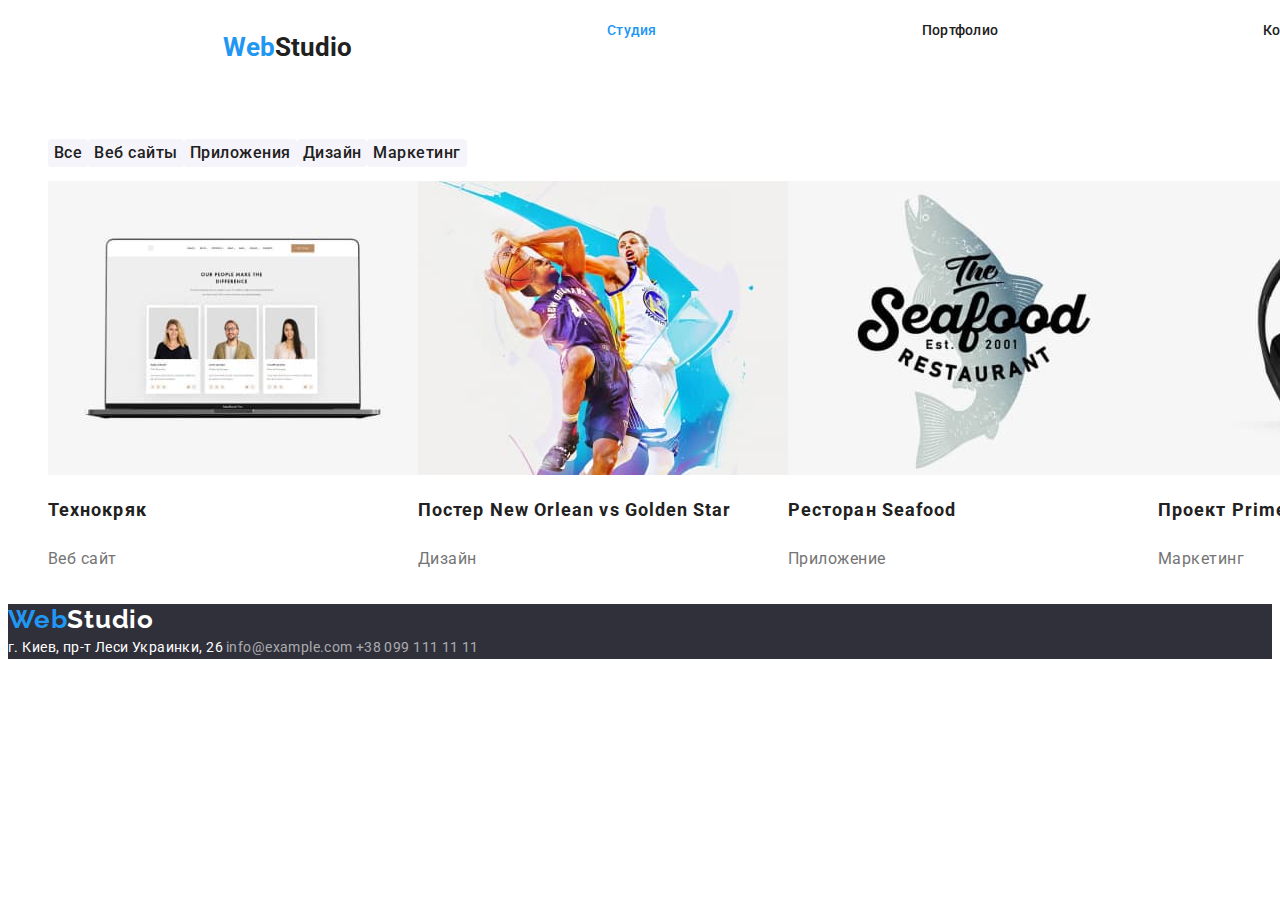
==== portfolio.html @ 74185b42 "added second page" ====
<!DOCTYPE html>
<html lang="ru">

<head>
    <meta charset="UTF-8">
    <meta http-equiv="X-UA-Compatible" content="IE=edge">
    <meta name="viewport" content="width=device-width, initial-scale=1.0">
    <title>The second homework</title>
    <link rel="preconnect" href="https://fonts.googleapis.com">
    <link rel="preconnect" href="https://fonts.gstatic.com" crossorigin>
    <link href="https://fonts.googleapis.com/css2?family=Raleway:wght@700&family=Roboto:wght@400;500;700;900&display=swap" rel="stylesheet">
    <link rel="stylesheet" href="./css/styles.css"> 
</head>

<body>
    <header class="header">
        <!-- логотип сайта -->
        <a class="link" href="index.html"><span class="word-web">Web</span>Studio</a>
        <!-- Навигация по сайту -->
        <nav class="nav">
            <ul class="nav-list list">
                <li><a class="link current" href="./index.html"> Студия</a></li>
                <li><a class="link" href="./portfolio.html"> Портфолио</a></li>
                <li><a class="link" href="#contacts"> Контакты</a></li>
            </ul>
        </nav>
        <!-- Телефон и кнопка Онлайн запись -->
        <ul class="nav-contacts list">
            <li><a class="contacts-link" href="mailto:info@devstudio.com">info@devstudio.com</a></li>
            <li><a class="contacts-link" href="tel:+380961111111">+38 096 111 11 11</a></li>
        </ul>
    </header>
    <main>
       <section class="projects">
           <h1 class="projects-title">Projects</h1>
           <nav class="filter">
               <ul class="filter-list list">
                   <li class="filter-item">
                    <button class="filter-button" type="button">Все</button>
                   </li>
                   <li class="filter-item">
                    <button class="filter-button" type="button">Веб сайты</button>
                   </li>
                   <li class="filter-item">
                    <button class="filter-button" type="button">Приложения</button>
                   </li>
                   <li class="filter-item">
                    <button class="filter-button" type="button">Дизайн</button>
                   </li>
                   <li class="filter-item">
                    <button class="filter-button" type="button">Маркетинг</button>
                   </li>
               </ul>
           </nav>
           <div class="product">
                <ul class="product-list list">
                    <li class="product-item">
                        <img class="product-picture" src="./images/2page1.jpg" width="370" alt="веб сайт">
                        <h2 class="product-title">Технокряк</h2>
                        <p class="product-signature">Веб сайт</p>
                    </li>
                    <li class="product-item">
                        <img class="product-picture" src="./images/2page2.jpg" width="370" alt="играют в баскетбол">
                        <h2 class="product-title">Постер <span lang="en">New Orlean vs Golden Star</span></h2>
                        <p class="product-signature">Дизайн</p>
                    </li>
                    <li class="product-item">
                        <img class="product-picture" src="./images/2page3.jpg" width="370" alt="Ресторан">
                        <h2 class="product-title">Ресторан <span lang="en">Seafood</span></h2>
                        <p class="product-signature">Приложение</p>
                    </li>
                    <li class="product-item">
                        <img class="product-picture" src="./images/2page4.jpg" width="370" alt="Проект прайм">
                        <h2 class="product-title">Проект <span lang="en">Prime</span></h2>
                        <p class="product-signature">Маркетинг</p>
                    </li>
                    <li class="product-item">
                        <img class="product-picture" src="./images/2page5.jpg" width="370" alt="проект боксис">
                        <h2 class="product-title">Проект <span lang="en">Boxes</span></h2>
                        <p class="product-signature">Приложение</p>
                    </li>
                    <li class="product-item">
                        <img class="product-picture" src="./images/2page6.jpg" width="370" alt="вдохновение не имеет границ">
                        <h2 class="product-title"><span lang="en">Inspiration has no Borders</span></h2>
                        <p class="product-signature">Веб сайт</p>
                    </li>
                    <li class="product-item">
                        <img class="product-picture" src="./images/2page7.jpg" width="370" alt="">
                        <h2 class="product-title">Издание Limited Edition</h2>
                        <p class="product-signature">Дизайн</p>
                    </li>
                    <li class="product-item">
                        <img class="product-picture" src="./images/2page8.jpg" width="370" alt="Проект Лаб">
                        <h2 class="product-title">Проект LAB</h2>
                        <p class="product-signature">Маркетинг</p>
                    </li>
                    <li class="product-item">
                        <img class="product-picture" src="./images/2page9.jpg" width="370" alt="растущий бизнес">
                        <h2 class="product-title">Growing Business</h2>
                        <p class="product-signature">Приложение</p>
                    </li>
                </ul>
           </div>
       </section>

    </main>
        
        <!-- Footer -->
        <footer class="footer">
            <a class="footer-link" href="index.html"> <span class="nav-word-web">Web</span>Studio</a>
        
            <address id="contacts">
                <a class="footer-address"
                    href="https://www.google.com.ua/maps/place/%D0%B1%D1%83%D0%BB.+%D0%9B%D0%B5%D1%81%D0%B8+%D0%A3%D0%BA%D1%80%D0%B0%D0%B8%D0%BD%D0%BA%D0%B8,+26,+%D0%9A%D0%B8%D0%B5%D0%B2,+02000/@50.4265807,30.5361971,17z/data=!3m1!4b1!4m5!3m4!1s0x40d4cf0e033ecbe9:0x57a4dffefec77da0!8m2!3d50.4265807!4d30.5383858?hl=ru"
                    target="_blank" rel="noopener nofollow noreferrer">г. Киев, пр-т Леси Украинки, 26</a>
                <a class="footer-contacts" href="mailto:info@example.com">info@example.com</a>
                <a class="footer-contacts" href="+380991111111">+38 099 111 11 11</a>
            </address>
        </footer>
        </body>
        
        </html>
---- css/styles.css ----
:root {
    --primary-text-color: #757575;
    --secondary-text-color:#212121;
    --accent-color: #2196F3;
    --secondary-accent-color:#2F303A;
    --white-color:#ffffff;
    --filter-background:#F5F4FA;
}

body {
    color: var(--primary-text-color);
    background-color: var(--white-color);
    font-family:'Roboto', 'sans-serif';
    font-size: 14px;
}

/* Max weight of site */
.section-primary.max-weight {
    width: 1600px;
    background-color:var(--secondary-accent-color);
}
/* Удаление точек списка */
.list {
    list-style: none;
}
/* Шапка сайта */
/* Лого */

/* Стиль слова web в логотипе */
.header .word-web {
 color:var(--accent-color)  ; 
}
/* Стиль слова Studio */
.header .link {
    color:var(--secondary-text-color);
    font-weight: 700;
    font-size: 26px;
    line-height: 31px;
}
/* Текущая страница сайта */
.nav .link.current {
    color:var(--accent-color);
    font-weight: 500;
    font-size: 14px;
    line-height: 16px;
    letter-spacing: 0.02em;
}
/* Список кнопок навигации в шапке кроме текущей */
.nav-list .link {
    color:var(--secondary-text-color);
    font-weight: 500;
    font-size: 14px;
    line-height: 16px;
    letter-spacing: 0.02em;
}

/* Меняем цвет при ховере и фокусе */
.nav-list .link:hover,
.nav-list .link:focus {
    color:var(--accent-color);
}

/* Стили кнопок e-mail и телефона  */
.nav-contacts .contacts-link {
    color:var(--secondary-text-color);
    font-weight: 500;
    font-size: 14px;
    line-height: 16px;
    letter-spacing: 0.02em;
}
/* Меняем цвет контактов при ховере и фокусе */
.nav-contacts .contacts-link:hover,
.nav-contacts .contacts-link:focus {
    color: var(--accent-color);
}

/* Выравнивание элементов блока в ряд */
.header {
    display: flex;
}
/* Расположение логотипа */
.link:first-child {
    padding-top: 24px;
    padding-left: 215px;
    width: 145px;
    height: 31px;
    text-decoration:none;
}
/* Расположение навигации в строчку */
.nav-list {
    display:flex;
}
.nav-list .link:first-child {
    padding-right: 50px;
}

/* Главная секция */
.section-primary {
    color:var(--white-color);
    background-color:var(--secondary-accent-color);
    width:1600px;
}
.primary-button {
    color:var(--white-color);
    background-color:var(--accent-color);
    padding: 10px 32px;
    border:0;
    box-shadow: 0px 4px 4px rgba(0, 0, 0, 0.15);
    border-radius: 4px;
    font-weight: 700;
    font-size: 16px;
    line-height: 30px;
    cursor: pointer;
}

.primary-title {
    color:var(--white-color);
    background-color:var(--secondary-accent-color);
    padding: 200px 450px 280px 450px;
    font-weight: 900;
    font-size: 44px;
    line-height: 60px;
    text-transform: uppercase;
}
/* Цвет абзацев остальных секций */
.section .section-title {
    color: var(--secondary-text-color);
    font-style: normal;
    font-weight: 700;
    font-size: 36px;
    line-height: 16px;
    letter-spacing: 0.03em; 
}
.section-paragraph {
    color:var(--primary-text-color);
    font-size: 14px;
    line-height: 24px;
    letter-spacing: 0.03em;
}

/* Секция команда */
.members .title {
    color:var(--secondary-text-color);
    font-weight: 500;
    font-size: 16px;
    line-height: 19px;
    letter-spacing: 0.03em; 
}

.members .section-paragraph {
    color:var(--primary-text-color);
    font-size: 16px;
    line-height: 19px;
    letter-spacing: 0.03em;
}
/* Футер */
.footer {
    background-color:var(--secondary-accent-color);
}

.footer .footer-link {
    font-family: 'Raleway';
    font-style: normal;
    font-weight: 700;
    font-size: 26px;
    line-height: 31px;
    letter-spacing: 0.03em;
    color:var(--white-color);
    text-decoration: none;
}
.footer .nav-word-web {
    color:var(--accent-color);
}

.footer-contacts {
    --footer-contacts:rgba(255, 255, 255, 0.6);
    color:var(--footer-contacts);
    font-style: normal;
    font-size: 14px;
    line-height: 24px;
    text-decoration: none;
    letter-spacing: 0.03em;
}
.footer-contacts:hover,
.footer-contacts:focus {
    color: var(--accent-color);
}
.footer-address {
    color:var(--white-color);
    font-style: normal;
    font-size: 14px;
    line-height: 24px;
    letter-spacing: 0.03em;
    text-decoration: none;
}

/* ВТОРАЯ СТРАНИЦА */
/* Декорация фильтра */
.filter-list {
    display: flex;
}
/* Фильтр */
.filter-button {
    color:var(--secondary-text-color);
    background-color:var(--filter-background);
    border-radius: 4px;
    border-style: none;
    font-family:'Roboto';
    font-weight: 500;
    font-size: 16px;
    line-height: 26px;
    text-align: center;
    letter-spacing: 0.03em;
    cursor: pointer;
}
.filter-button:hover,
.filter-button:focus {
    color: var(--white-color);
    background-color: var(--accent-color);
    box-shadow: 0px 3px 1px rgba(0, 0, 0, 0.1);
}
/* Свойства картинок */
.projects-title {
    visibility: hidden;
}
.product-picture {
    width: 370px;
}
.product-title {
    color: var(--secondary-text-color);
    font-weight: 700;
    font-size: 18px;
    line-height: 36px;
    letter-spacing: 0.06em;
}
.product-signature {
    color: var(--primary-text-color);
    font-size: 16px;
    line-height: 30px;
    letter-spacing: 0.03em;
}
.product-list {
    display: flex;
}
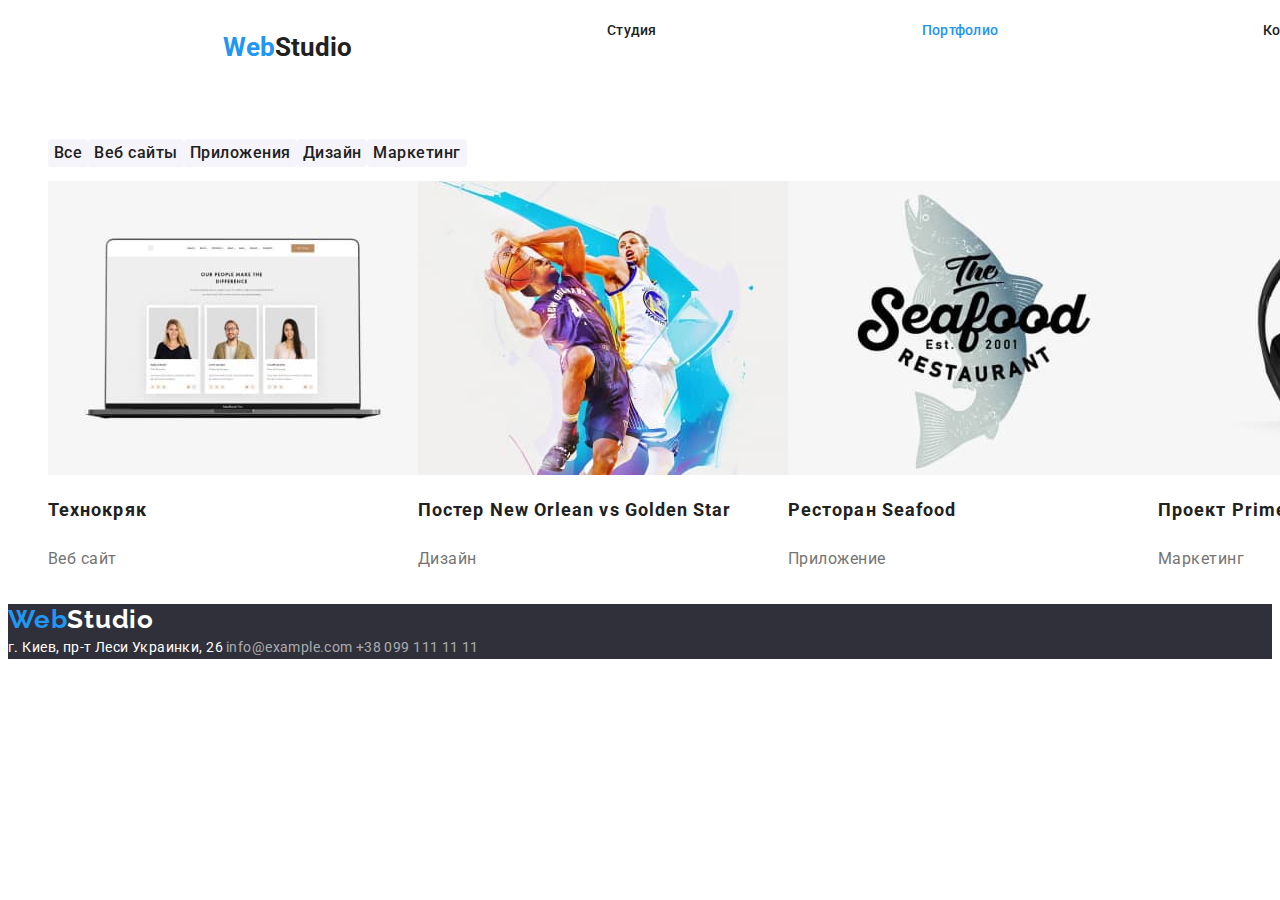
==== commit 27d42414: "current position for the second page is changed" ====
--- a/portfolio.html
+++ b/portfolio.html
@@ -19,8 +19,8 @@
         <!-- Навигация по сайту -->
         <nav class="nav">
             <ul class="nav-list list">
-                <li><a class="link current" href="./index.html"> Студия</a></li>
-                <li><a class="link" href="./portfolio.html"> Портфолио</a></li>
+                <li><a class="link" href="./index.html"> Студия</a></li>
+                <li><a class="link current" href="./portfolio.html"> Портфолио</a></li>
                 <li><a class="link" href="#contacts"> Контакты</a></li>
             </ul>
         </nav>
--- a/css/styles.css
+++ b/css/styles.css
@@ -111,6 +111,7 @@
     font-size: 16px;
     line-height: 30px;
     cursor: pointer;
+    text-align: center;
 }
 
 .primary-title {
@@ -121,6 +122,7 @@
     font-size: 44px;
     line-height: 60px;
     text-transform: uppercase;
+    text-align: center;
 }
 /* Цвет абзацев остальных секций */
 .section .section-title {
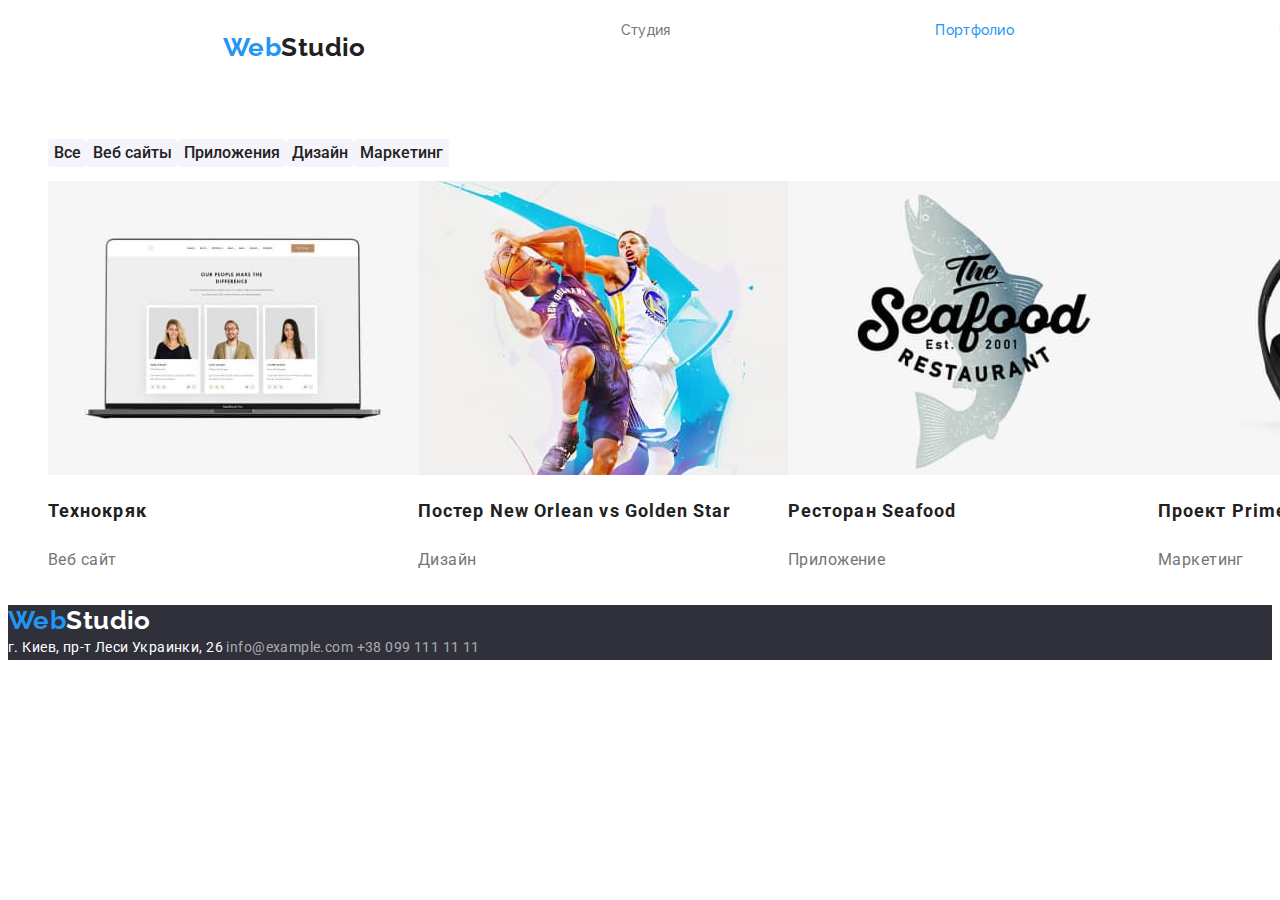
==== commit 2e808984: "внесені правки в css" ====
--- a/portfolio.html
+++ b/portfolio.html
@@ -33,74 +33,70 @@
     <main>
        <section class="projects">
            <h1 class="projects-title">Projects</h1>
-           <nav class="filter">
-               <ul class="filter-list list">
-                   <li class="filter-item">
-                    <button class="filter-button" type="button">Все</button>
-                   </li>
-                   <li class="filter-item">
-                    <button class="filter-button" type="button">Веб сайты</button>
-                   </li>
-                   <li class="filter-item">
-                    <button class="filter-button" type="button">Приложения</button>
-                   </li>
-                   <li class="filter-item">
-                    <button class="filter-button" type="button">Дизайн</button>
-                   </li>
-                   <li class="filter-item">
-                    <button class="filter-button" type="button">Маркетинг</button>
-                   </li>
-               </ul>
-           </nav>
-           <div class="product">
-                <ul class="product-list list">
-                    <li class="product-item">
-                        <img class="product-picture" src="./images/2page1.jpg" width="370" alt="веб сайт">
-                        <h2 class="product-title">Технокряк</h2>
-                        <p class="product-signature">Веб сайт</p>
-                    </li>
-                    <li class="product-item">
-                        <img class="product-picture" src="./images/2page2.jpg" width="370" alt="играют в баскетбол">
-                        <h2 class="product-title">Постер <span lang="en">New Orlean vs Golden Star</span></h2>
-                        <p class="product-signature">Дизайн</p>
-                    </li>
-                    <li class="product-item">
-                        <img class="product-picture" src="./images/2page3.jpg" width="370" alt="Ресторан">
-                        <h2 class="product-title">Ресторан <span lang="en">Seafood</span></h2>
-                        <p class="product-signature">Приложение</p>
-                    </li>
-                    <li class="product-item">
-                        <img class="product-picture" src="./images/2page4.jpg" width="370" alt="Проект прайм">
-                        <h2 class="product-title">Проект <span lang="en">Prime</span></h2>
-                        <p class="product-signature">Маркетинг</p>
-                    </li>
-                    <li class="product-item">
-                        <img class="product-picture" src="./images/2page5.jpg" width="370" alt="проект боксис">
-                        <h2 class="product-title">Проект <span lang="en">Boxes</span></h2>
-                        <p class="product-signature">Приложение</p>
-                    </li>
-                    <li class="product-item">
-                        <img class="product-picture" src="./images/2page6.jpg" width="370" alt="вдохновение не имеет границ">
-                        <h2 class="product-title"><span lang="en">Inspiration has no Borders</span></h2>
-                        <p class="product-signature">Веб сайт</p>
-                    </li>
-                    <li class="product-item">
-                        <img class="product-picture" src="./images/2page7.jpg" width="370" alt="">
-                        <h2 class="product-title">Издание Limited Edition</h2>
-                        <p class="product-signature">Дизайн</p>
-                    </li>
-                    <li class="product-item">
-                        <img class="product-picture" src="./images/2page8.jpg" width="370" alt="Проект Лаб">
-                        <h2 class="product-title">Проект LAB</h2>
-                        <p class="product-signature">Маркетинг</p>
-                    </li>
-                    <li class="product-item">
-                        <img class="product-picture" src="./images/2page9.jpg" width="370" alt="растущий бизнес">
-                        <h2 class="product-title">Growing Business</h2>
-                        <p class="product-signature">Приложение</p>
-                    </li>
-                </ul>
-           </div>
+        <ul class="filter-list list">
+            <li class="filter-item">
+                <button class="filter-button" type="button">Все</button>
+            </li>
+            <li class="filter-item">
+                <button class="filter-button" type="button">Веб сайты</button>
+            </li>
+            <li class="filter-item">
+                <button class="filter-button" type="button">Приложения</button>
+            </li>
+            <li class="filter-item">
+                <button class="filter-button" type="button">Дизайн</button>
+            </li>
+            <li class="filter-item">
+                <button class="filter-button" type="button">Маркетинг</button>
+            </li>
+        </ul>
+        <ul class="product-list list">
+            <li class="product-item">
+                <img class="product-picture" src="./images/2page1.jpg" width="370" alt="веб сайт">
+                <h2 class="product-title">Технокряк</h2>
+                <p class="product-signature">Веб сайт</p>
+            </li>
+            <li class="product-item">
+                <img class="product-picture" src="./images/2page2.jpg" width="370" alt="играют в баскетбол">
+                <h2 class="product-title">Постер <span lang="en">New Orlean vs Golden Star</span></h2>
+                <p class="product-signature">Дизайн</p>
+            </li>
+            <li class="product-item">
+                <img class="product-picture" src="./images/2page3.jpg" width="370" alt="Ресторан">
+                <h2 class="product-title">Ресторан <span lang="en">Seafood</span></h2>
+                <p class="product-signature">Приложение</p>
+            </li>
+            <li class="product-item">
+                <img class="product-picture" src="./images/2page4.jpg" width="370" alt="Проект прайм">
+                <h2 class="product-title">Проект <span lang="en">Prime</span></h2>
+                <p class="product-signature">Маркетинг</p>
+            </li>
+            <li class="product-item">
+                <img class="product-picture" src="./images/2page5.jpg" width="370" alt="проект боксис">
+                <h2 class="product-title">Проект <span lang="en">Boxes</span></h2>
+                <p class="product-signature">Приложение</p>
+            </li>
+            <li class="product-item">
+                <img class="product-picture" src="./images/2page6.jpg" width="370" alt="вдохновение не имеет границ">
+                <h2 class="product-title"><span lang="en">Inspiration has no Borders</span></h2>
+                <p class="product-signature">Веб сайт</p>
+            </li>
+            <li class="product-item">
+                <img class="product-picture" src="./images/2page7.jpg" width="370" alt="">
+                <h2 class="product-title">Издание Limited Edition</h2>
+                <p class="product-signature">Дизайн</p>
+            </li>
+            <li class="product-item">
+                <img class="product-picture" src="./images/2page8.jpg" width="370" alt="Проект Лаб">
+                <h2 class="product-title">Проект LAB</h2>
+                <p class="product-signature">Маркетинг</p>
+            </li>
+            <li class="product-item">
+                <img class="product-picture" src="./images/2page9.jpg" width="370" alt="растущий бизнес">
+                <h2 class="product-title">Growing Business</h2>
+                <p class="product-signature">Приложение</p>
+            </li>
+        </ul>
        </section>
 
     </main>
--- a/css/styles.css
+++ b/css/styles.css
@@ -12,6 +12,7 @@
     background-color: var(--white-color);
     font-family:'Roboto', 'sans-serif';
     font-size: 14px;
+    letter-spacing: 0.03em;
 }
 
 /* Max weight of site */
@@ -25,7 +26,10 @@
 }
 /* Шапка сайта */
 /* Лого */
-
+/* Шрифт логотипа */
+.header:first-child {
+    font-family: 'Raleway';
+}
 /* Стиль слова web в логотипе */
 .header .word-web {
  color:var(--accent-color)  ; 
@@ -35,22 +39,22 @@
     color:var(--secondary-text-color);
     font-weight: 700;
     font-size: 26px;
-    line-height: 31px;
+    line-height: 1.2;
 }
 /* Текущая страница сайта */
 .nav .link.current {
     color:var(--accent-color);
     font-weight: 500;
     font-size: 14px;
-    line-height: 16px;
+    line-height: 1.1;
     letter-spacing: 0.02em;
 }
 /* Список кнопок навигации в шапке кроме текущей */
 .nav-list .link {
-    color:var(--secondary-text-color);
-    font-weight: 500;
-    font-size: 14px;
-    line-height: 16px;
+    color:var(--primary-text-color);
+    font-weight: 500;
+    font-size: 14px;
+    line-height: 1.1;
     letter-spacing: 0.02em;
 }
 
@@ -62,10 +66,10 @@
 
 /* Стили кнопок e-mail и телефона  */
 .nav-contacts .contacts-link {
-    color:var(--secondary-text-color);
-    font-weight: 500;
-    font-size: 14px;
-    line-height: 16px;
+    color:var(--primary-text-color);
+    font-weight: 500;
+    font-size: 14px;
+    line-height: 1.1;
     letter-spacing: 0.02em;
 }
 /* Меняем цвет контактов при ховере и фокусе */
@@ -109,9 +113,13 @@
     border-radius: 4px;
     font-weight: 700;
     font-size: 16px;
-    line-height: 30px;
+    line-height: 1.9;
     cursor: pointer;
     text-align: center;
+}
+.primary-button:hover,
+.primary-button:focus {
+    background-color:#188ce8;
 }
 
 .primary-title {
@@ -120,24 +128,23 @@
     padding: 200px 450px 280px 450px;
     font-weight: 900;
     font-size: 44px;
-    line-height: 60px;
+    line-height: 1.4;
     text-transform: uppercase;
     text-align: center;
 }
 /* Цвет абзацев остальных секций */
 .section .section-title {
     color: var(--secondary-text-color);
-    font-style: normal;
+    font style: Bold
     font-weight: 700;
     font-size: 36px;
-    line-height: 16px;
-    letter-spacing: 0.03em; 
+    line-height: 1.1;
+    line height: 100%;
 }
 .section-paragraph {
     color:var(--primary-text-color);
     font-size: 14px;
-    line-height: 24px;
-    letter-spacing: 0.03em;
+    line-height: 1.7;
 }
 
 /* Секция команда */
@@ -145,15 +152,13 @@
     color:var(--secondary-text-color);
     font-weight: 500;
     font-size: 16px;
-    line-height: 19px;
-    letter-spacing: 0.03em; 
+    line-height: 1.2;
 }
 
 .members .section-paragraph {
     color:var(--primary-text-color);
     font-size: 16px;
-    line-height: 19px;
-    letter-spacing: 0.03em;
+    line-height: 1.2;
 }
 /* Футер */
 .footer {
@@ -165,8 +170,7 @@
     font-style: normal;
     font-weight: 700;
     font-size: 26px;
-    line-height: 31px;
-    letter-spacing: 0.03em;
+    line-height: 1.2;
     color:var(--white-color);
     text-decoration: none;
 }
@@ -179,9 +183,8 @@
     color:var(--footer-contacts);
     font-style: normal;
     font-size: 14px;
-    line-height: 24px;
+    line-height: 1.7;
     text-decoration: none;
-    letter-spacing: 0.03em;
 }
 .footer-contacts:hover,
 .footer-contacts:focus {
@@ -191,8 +194,7 @@
     color:var(--white-color);
     font-style: normal;
     font-size: 14px;
-    line-height: 24px;
-    letter-spacing: 0.03em;
+    line-height: 1.7;
     text-decoration: none;
 }
 
@@ -210,9 +212,8 @@
     font-family:'Roboto';
     font-weight: 500;
     font-size: 16px;
-    line-height: 26px;
+    line-height: 1.6;
     text-align: center;
-    letter-spacing: 0.03em;
     cursor: pointer;
 }
 .filter-button:hover,
@@ -232,14 +233,13 @@
     color: var(--secondary-text-color);
     font-weight: 700;
     font-size: 18px;
-    line-height: 36px;
+    line-height: 2;
     letter-spacing: 0.06em;
 }
 .product-signature {
     color: var(--primary-text-color);
     font-size: 16px;
-    line-height: 30px;
-    letter-spacing: 0.03em;
+    line-height: 1.9;
 }
 .product-list {
     display: flex;
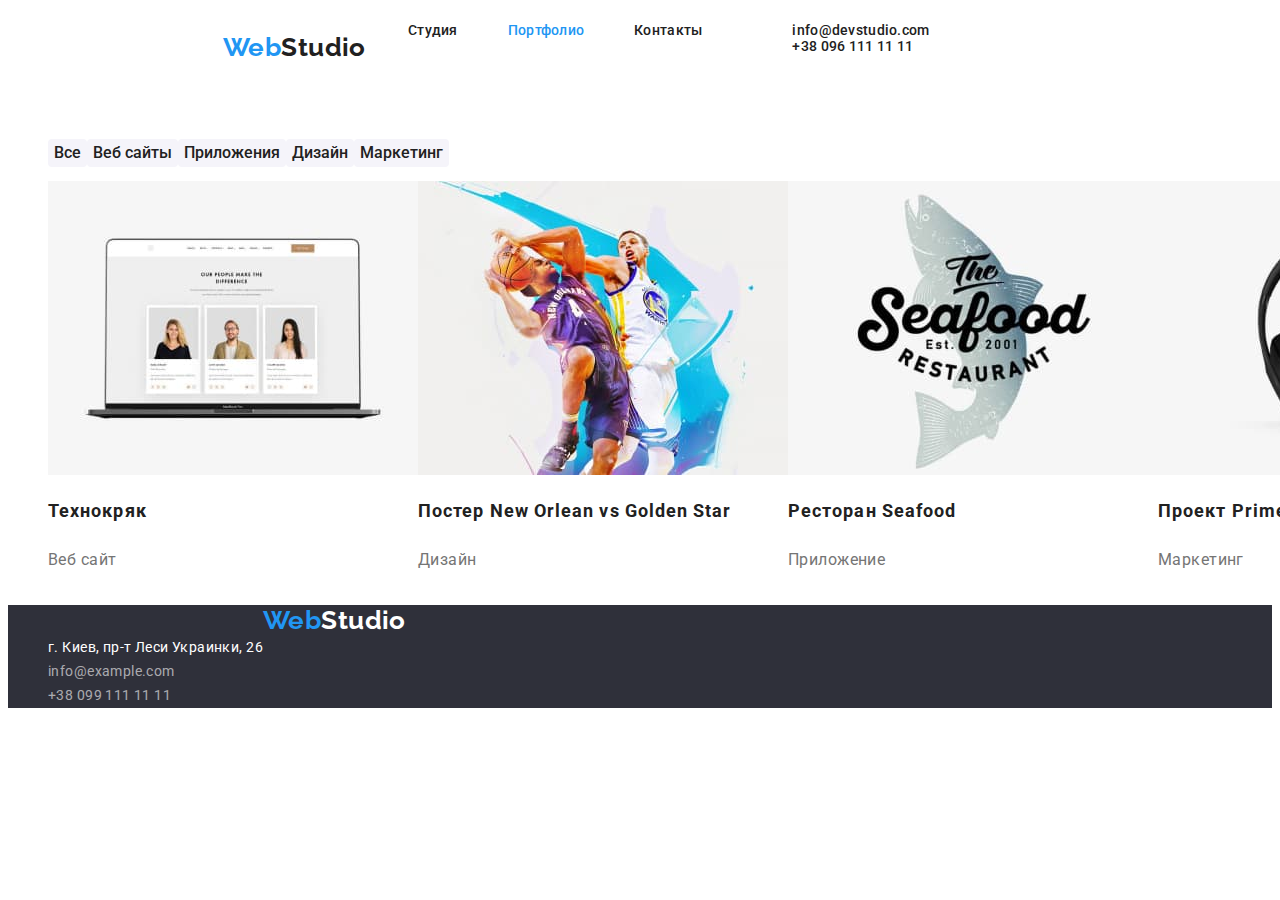
==== commit ab82d71a: "comments are done" ====
--- a/portfolio.html
+++ b/portfolio.html
@@ -15,7 +15,7 @@
 <body>
     <header class="header">
         <!-- логотип сайта -->
-        <a class="link" href="index.html"><span class="word-web">Web</span>Studio</a>
+        <a class="logo" href="index.html"><span class="word-web">Web</span>Studio</a>
         <!-- Навигация по сайту -->
         <nav class="nav">
             <ul class="nav-list list">
@@ -103,14 +103,15 @@
         
         <!-- Footer -->
         <footer class="footer">
-            <a class="footer-link" href="index.html"> <span class="nav-word-web">Web</span>Studio</a>
-        
             <address id="contacts">
-                <a class="footer-address"
-                    href="https://www.google.com.ua/maps/place/%D0%B1%D1%83%D0%BB.+%D0%9B%D0%B5%D1%81%D0%B8+%D0%A3%D0%BA%D1%80%D0%B0%D0%B8%D0%BD%D0%BA%D0%B8,+26,+%D0%9A%D0%B8%D0%B5%D0%B2,+02000/@50.4265807,30.5361971,17z/data=!3m1!4b1!4m5!3m4!1s0x40d4cf0e033ecbe9:0x57a4dffefec77da0!8m2!3d50.4265807!4d30.5383858?hl=ru"
-                    target="_blank" rel="noopener nofollow noreferrer">г. Киев, пр-т Леси Украинки, 26</a>
-                <a class="footer-contacts" href="mailto:info@example.com">info@example.com</a>
-                <a class="footer-contacts" href="+380991111111">+38 099 111 11 11</a>
+                <ul class="list">
+                    <li><a class="logo" href="index.html"> <span class="nav-word-web">Web</span>Studio</a></li>
+                    <li><a class="footer-address"
+                            href="https://www.google.com.ua/maps/place/%D0%B1%D1%83%D0%BB.+%D0%9B%D0%B5%D1%81%D0%B8+%D0%A3%D0%BA%D1%80%D0%B0%D0%B8%D0%BD%D0%BA%D0%B8,+26,+%D0%9A%D0%B8%D0%B5%D0%B2,+02000/@50.4265807,30.5361971,17z/data=!3m1!4b1!4m5!3m4!1s0x40d4cf0e033ecbe9:0x57a4dffefec77da0!8m2!3d50.4265807!4d30.5383858?hl=ru"
+                            target="_blank" rel="noopener nofollow noreferrer">г. Киев, пр-т Леси Украинки, 26</a></li>
+                    <li><a class="footer-contacts" href="mailto:info@example.com">info@example.com</a></li>
+                    <li><a class="footer-contacts" href="+380991111111">+38 099 111 11 11</a></li>
+                </ul>
             </address>
         </footer>
         </body>
--- a/css/styles.css
+++ b/css/styles.css
@@ -27,8 +27,18 @@
 /* Шапка сайта */
 /* Лого */
 /* Шрифт логотипа */
-.header:first-child {
+.logo {
+    color: var(--secondary-text-color);
     font-family: 'Raleway';
+    font-weight: 700;
+    font-size: 26px;
+    line-height: 1.2;
+    text-decoration: none;
+    padding-top: 24px;
+    padding-left: 215px;
+    width: 145px;
+    height: 31px;
+
 }
 /* Стиль слова web в логотипе */
 .header .word-web {
@@ -48,14 +58,16 @@
     font-size: 14px;
     line-height: 1.1;
     letter-spacing: 0.02em;
+    text-decoration: none;
 }
 /* Список кнопок навигации в шапке кроме текущей */
 .nav-list .link {
-    color:var(--primary-text-color);
+    color:var(--secondary-text-color);
     font-weight: 500;
     font-size: 14px;
     line-height: 1.1;
     letter-spacing: 0.02em;
+    text-decoration: none;
 }
 
 /* Меняем цвет при ховере и фокусе */
@@ -66,11 +78,12 @@
 
 /* Стили кнопок e-mail и телефона  */
 .nav-contacts .contacts-link {
-    color:var(--primary-text-color);
+    color:var(--secondary-text-color);
     font-weight: 500;
     font-size: 14px;
     line-height: 1.1;
     letter-spacing: 0.02em;
+    text-decoration: none;
 }
 /* Меняем цвет контактов при ховере и фокусе */
 .nav-contacts .contacts-link:hover,
@@ -81,14 +94,6 @@
 /* Выравнивание элементов блока в ряд */
 .header {
     display: flex;
-}
-/* Расположение логотипа */
-.link:first-child {
-    padding-top: 24px;
-    padding-left: 215px;
-    width: 145px;
-    height: 31px;
-    text-decoration:none;
 }
 /* Расположение навигации в строчку */
 .nav-list {
@@ -135,15 +140,20 @@
 /* Цвет абзацев остальных секций */
 .section .section-title {
     color: var(--secondary-text-color);
-    font style: Bold
     font-weight: 700;
     font-size: 36px;
-    line-height: 1.1;
-    line height: 100%;
-}
+    line-height: 1.2;
+}
+.item-title {
+    color: var(--secondary-text-color);
+    font-weight: 700;
+    font-size: 14px;
+    line-height: 1.1;
+    text-transform: uppercase;
+}
+
 .section-paragraph {
     color:var(--primary-text-color);
-    font-size: 14px;
     line-height: 1.7;
 }
 
@@ -165,7 +175,7 @@
     background-color:var(--secondary-accent-color);
 }
 
-.footer .footer-link {
+.footer .logo {
     font-family: 'Raleway';
     font-style: normal;
     font-weight: 700;
